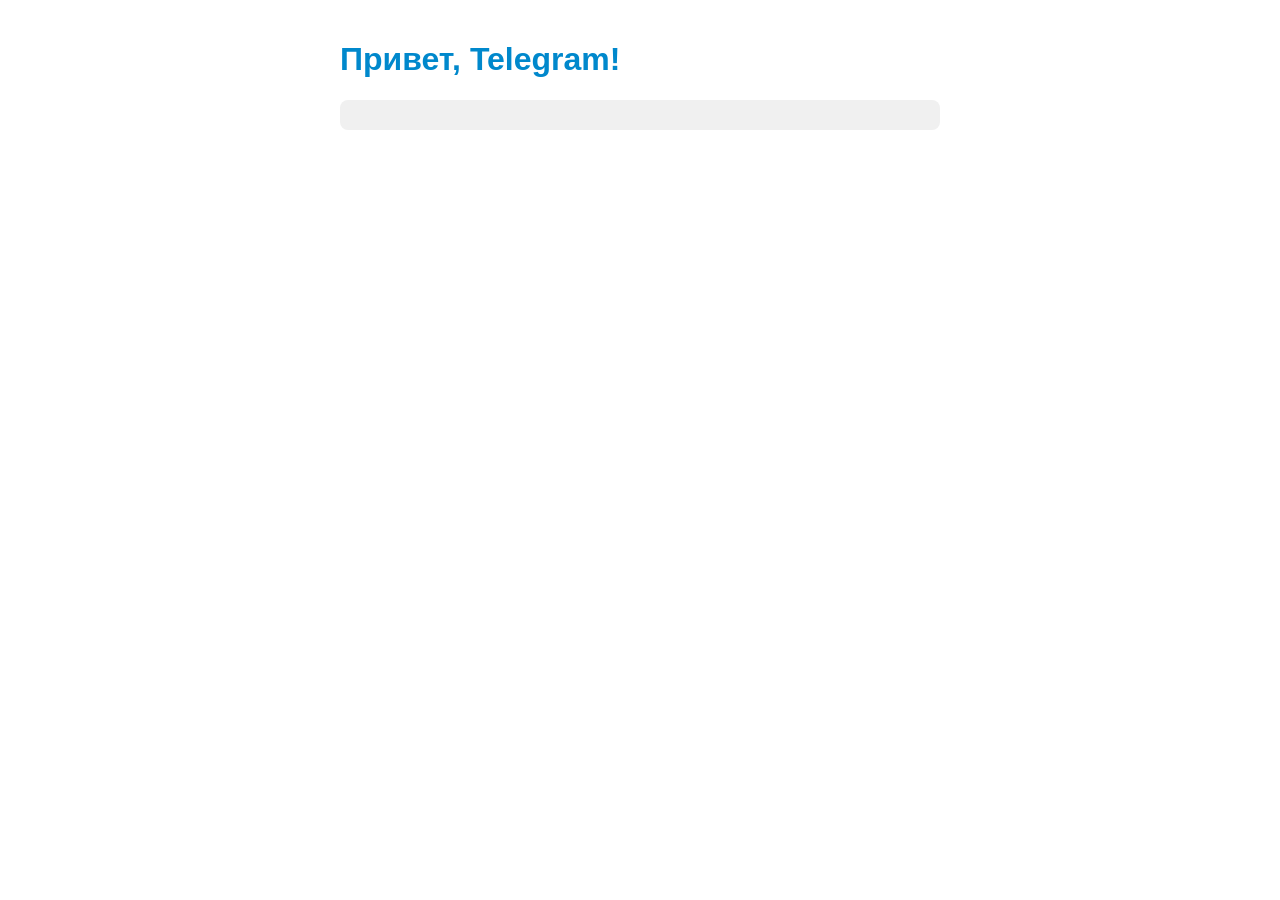
==== src/main/resources/static/index.html @ cb74614e "Initial commit" ====
<!DOCTYPE html>
<html lang="en">
<head>
    <meta charset="UTF-8">
    <meta name="viewport" content="width=device-width, initial-scale=1.0">
    <title>My Telegram Mini App</title>
    <script src="https://telegram.org/js/telegram-web-app.js"></script>
    <link rel="stylesheet" href="style.css">
</head>
<body>
<div class="container">
    <h1>Привет, Telegram!</h1>
    <div id="user-info"></div>
<!--    <button id="btn" class="tg-button">Получить данные с сервера</button>-->
<!--    <div id="result"></div>-->
</div>

<script src="app.js"></script>
</body>
</html>
---- src/main/resources/static/style.css ----
body {
    font-family: -apple-system, BlinkMacSystemFont, 'Segoe UI', Roboto, sans-serif;
    margin: 0;
    padding: 20px;
    background-color: var(--tg-theme-bg-color, #fff);
    color: var(--tg-theme-text-color, #000);
}

.container {
    max-width: 600px;
    margin: 0 auto;
}

h1 {
    color: var(--tg-theme-button-color, #0088cc);
}

.tg-button {
    background-color: var(--tg-theme-button-color, #0088cc);
    color: var(--tg-theme-button-text-color, #fff);
    border: none;
    padding: 12px 24px;
    border-radius: 8px;
    font-size: 16px;
    cursor: pointer;
    width: 100%;
    margin: 10px 0;
}

.tg-button:active {
    opacity: 0.8;
}

#user-info, #result {
    background-color: var(--tg-theme-secondary-bg-color, #f0f0f0);
    padding: 15px;
    border-radius: 8px;
    margin: 10px 0;
}
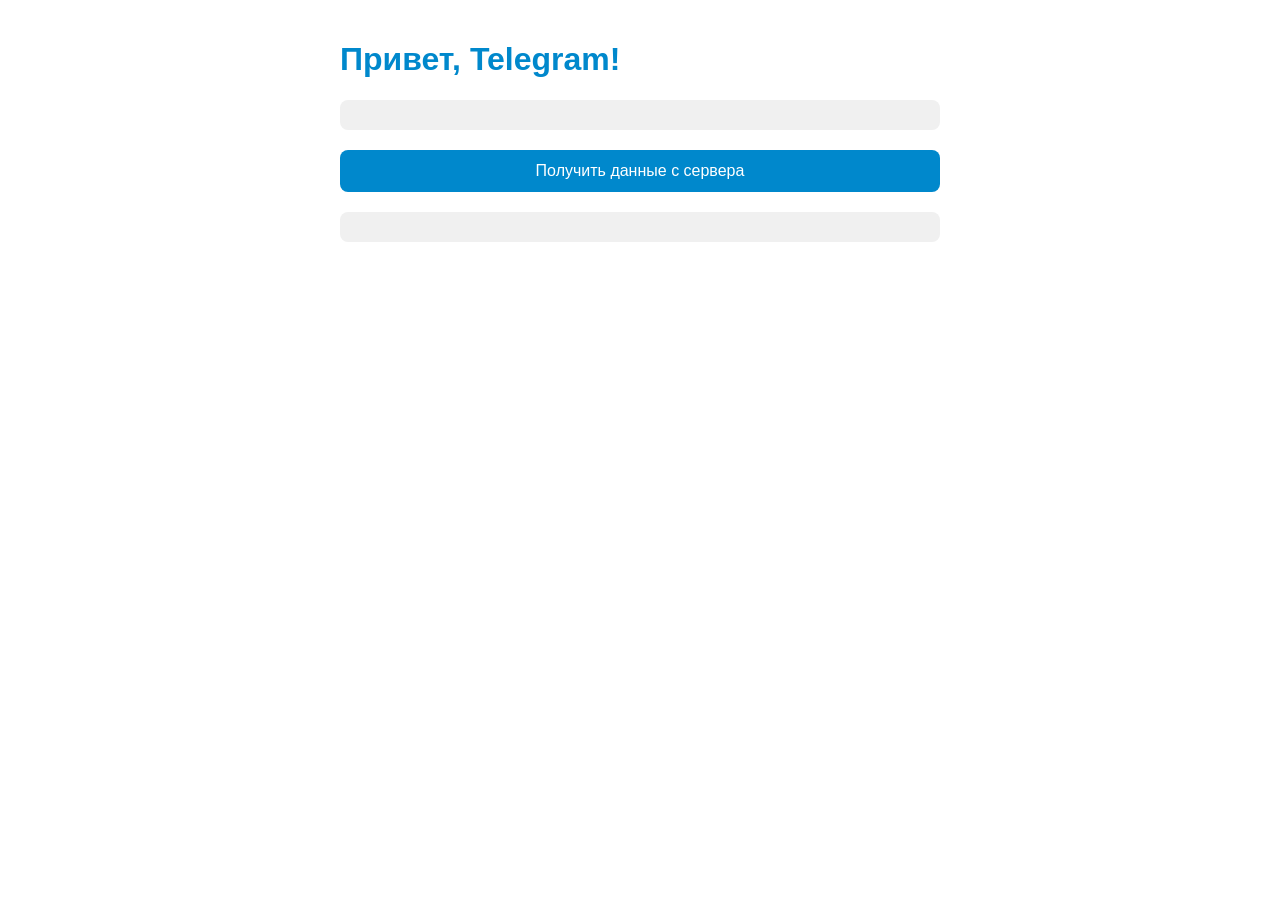
==== commit 830e457c: "feat: Added AppController and services" ====
--- a/src/main/resources/static/index.html
+++ b/src/main/resources/static/index.html
@@ -11,10 +11,10 @@
 <div class="container">
     <h1>Привет, Telegram!</h1>
     <div id="user-info"></div>
-<!--    <button id="btn" class="tg-button">Получить данные с сервера</button>-->
-<!--    <div id="result"></div>-->
+   <button id="btn" class="tg-button">Получить данные с сервера</button>
+   <div id="result"></div>
 </div>
 
-<script src="app.js"></script>
+<script src="app.js?v=0.7"></script>
 </body>
 </html>
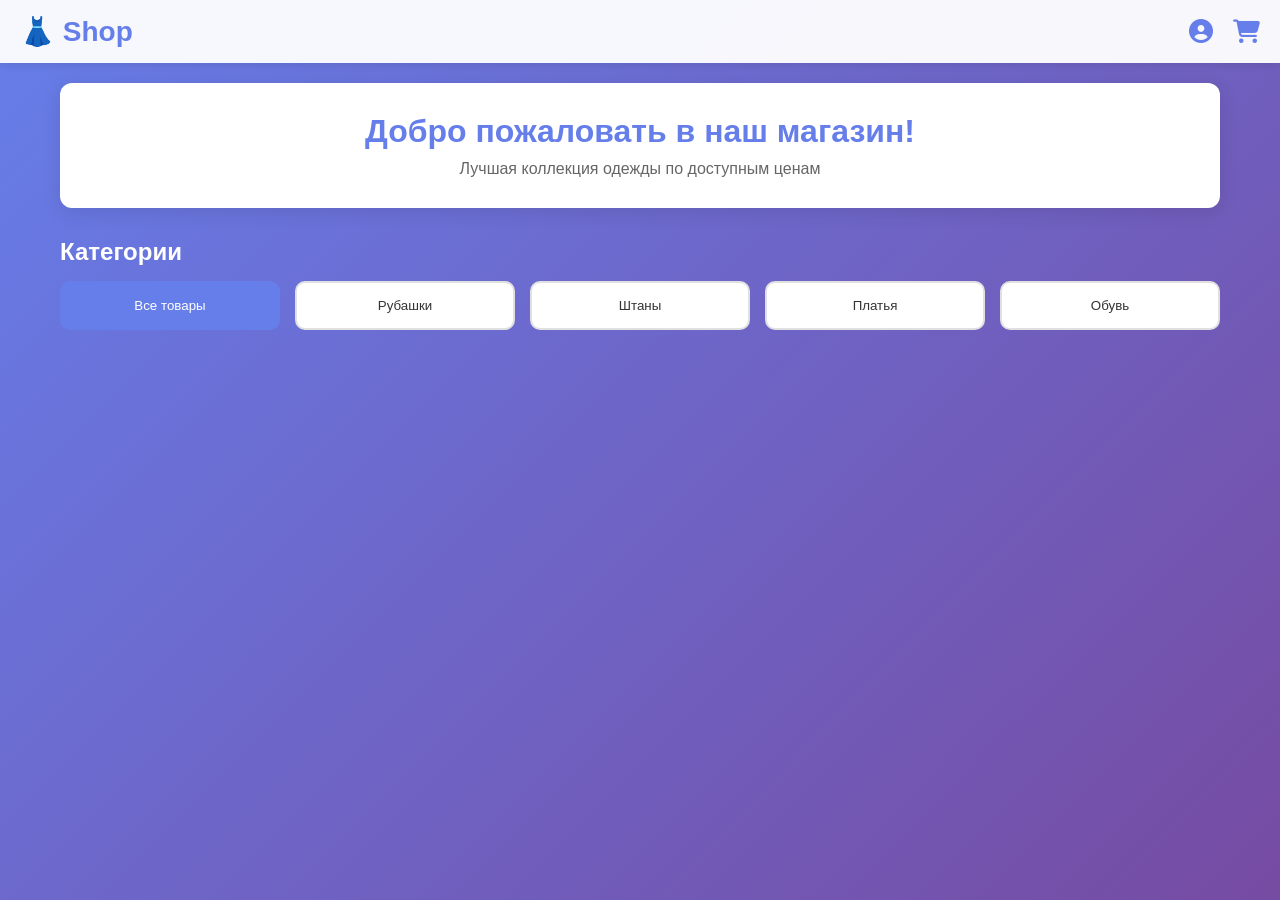
==== commit 9a23fd4f: "feat(ui): Added a simple ui." ====
--- a/src/main/resources/static/index.html
+++ b/src/main/resources/static/index.html
@@ -1,20 +1,69 @@
 <!DOCTYPE html>
-<html lang="en">
+<html lang="ru">
 <head>
     <meta charset="UTF-8">
     <meta name="viewport" content="width=device-width, initial-scale=1.0">
-    <title>My Telegram Mini App</title>
+    <title>Магазин одежды</title>
     <script src="https://telegram.org/js/telegram-web-app.js"></script>
-    <link rel="stylesheet" href="style.css">
+    <link rel="stylesheet" href="https://cdnjs.cloudflare.com/ajax/libs/font-awesome/6.4.0/css/all.min.css">
+    <link rel="stylesheet" href="index.css">
 </head>
 <body>
-<div class="container">
-    <h1>Привет, Telegram!</h1>
-    <div id="user-info"></div>
-   <button id="btn" class="tg-button">Получить данные с сервера</button>
-   <div id="result"></div>
+
+<div class="header">
+    <div class="header-left">
+        <div class="logo">👗 Shop</div>
+    </div>
+    <div class="header-right">
+        <div class="header-icon" id="profileIcon" title="Профиль">
+            <i class="fas fa-user-circle"></i>
+        </div>
+        <div class="cart-icon-wrapper">
+            <div class="header-icon" id="cartIcon" title="Корзина">
+                <i class="fas fa-shopping-cart"></i>
+            </div>
+            <div class="cart-badge" id="cartBadge" style="display: none;">0</div>
+        </div>
+    </div>
 </div>
 
-<script src="app.js?v=0.7"></script>
+<div class="container">
+    <div id="userProfile" class="user-profile" style="display: none;">
+        <div class="user-avatar">👤</div>
+        <div class="user-details">
+            <h3 id="userName">Имя пользователя</h3>
+            <p id="userUsername">@username</p>
+        </div>
+    </div>
+
+    <div class="banner">
+        <h1>Добро пожаловать в наш магазин!</h1>
+        <p>Лучшая коллекция одежды по доступным ценам</p>
+    </div>
+
+    <div>
+        <h2 style="color: white; margin-bottom: 15px;">Категории</h2>
+        <div class="categories" id="categories">
+            <button class="category-btn active" data-category="all">Все товары</button>
+            <button class="category-btn" data-category="shirts">Рубашки</button>
+            <button class="category-btn" data-category="pants">Штаны</button>
+            <button class="category-btn" data-category="dresses">Платья</button>
+            <button class="category-btn" data-category="shoes">Обувь</button>
+        </div>
+    </div>
+
+    <div id="productsContainer" class="products-grid">
+        <!-- Товары загружаются здесь -->
+    </div>
+
+    <div id="emptyState" class="empty-state" style="display: none;">
+        <i class="fas fa-shopping-bag"></i>
+        <h3>Товаров не найдено</h3>
+        <p>Попробуйте выбрать другую категорию</p>
+    </div>
+</div>
+
+<script src="index.js?v=0.1"></script>
+
 </body>
 </html>
--- a/src/main/resources/static/index.css
+++ b/src/main/resources/static/index.css
@@ -0,0 +1,263 @@
+* {
+    margin: 0;
+    padding: 0;
+    box-sizing: border-box;
+}
+
+body {
+    font-family: -apple-system, BlinkMacSystemFont, 'Segoe UI', Roboto, sans-serif;
+    background: linear-gradient(135deg, #667eea 0%, #764ba2 100%);
+    min-height: 100vh;
+    color: #333;
+}
+
+.header {
+    background: rgba(255, 255, 255, 0.95);
+    padding: 15px 20px;
+    display: flex;
+    justify-content: space-between;
+    align-items: center;
+    box-shadow: 0 2px 10px rgba(0, 0, 0, 0.1);
+    margin-bottom: 20px;
+}
+
+.header-left {
+    display: flex;
+    align-items: center;
+    gap: 15px;
+    flex: 1;
+}
+
+.logo {
+    font-size: 28px;
+    font-weight: bold;
+    color: #667eea;
+}
+
+.header-right {
+    display: flex;
+    align-items: center;
+    gap: 20px;
+}
+
+.header-icon {
+    font-size: 24px;
+    cursor: pointer;
+    transition: transform 0.2s, color 0.2s;
+    color: #667eea;
+}
+
+.header-icon:hover {
+    transform: scale(1.1);
+    color: #764ba2;
+}
+
+.cart-badge {
+    position: absolute;
+    top: -8px;
+    right: -8px;
+    background: #ff4757;
+    color: white;
+    border-radius: 50%;
+    width: 24px;
+    height: 24px;
+    display: flex;
+    align-items: center;
+    justify-content: center;
+    font-size: 12px;
+    font-weight: bold;
+}
+
+.cart-icon-wrapper {
+    position: relative;
+}
+
+.container {
+    max-width: 1200px;
+    margin: 0 auto;
+    padding: 0 20px 20px;
+}
+
+.banner {
+    background: white;
+    border-radius: 12px;
+    padding: 30px;
+    text-align: center;
+    margin-bottom: 30px;
+    box-shadow: 0 4px 20px rgba(0, 0, 0, 0.1);
+}
+
+.banner h1 {
+    font-size: 32px;
+    color: #667eea;
+    margin-bottom: 10px;
+}
+
+.banner p {
+    color: #666;
+    font-size: 16px;
+}
+
+.categories {
+    display: grid;
+    grid-template-columns: repeat(auto-fit, minmax(120px, 1fr));
+    gap: 15px;
+    margin-bottom: 30px;
+}
+
+.category-btn {
+    background: white;
+    border: 2px solid #e0e0e0;
+    padding: 15px;
+    border-radius: 10px;
+    cursor: pointer;
+    text-align: center;
+    transition: all 0.3s;
+    font-weight: 500;
+    color: #333;
+}
+
+.category-btn:hover {
+    border-color: #667eea;
+    color: #667eea;
+    transform: translateY(-2px);
+    box-shadow: 0 4px 12px rgba(102, 126, 234, 0.2);
+}
+
+.category-btn.active {
+    background: #667eea;
+    color: white;
+    border-color: #667eea;
+}
+
+.products-grid {
+    display: grid;
+    grid-template-columns: repeat(auto-fill, minmax(200px, 1fr));
+    gap: 20px;
+    margin-bottom: 30px;
+}
+
+.product-card {
+    background: white;
+    border-radius: 12px;
+    overflow: hidden;
+    box-shadow: 0 4px 15px rgba(0, 0, 0, 0.1);
+    transition: all 0.3s;
+    cursor: pointer;
+}
+
+.product-card:hover {
+    transform: translateY(-8px);
+    box-shadow: 0 8px 25px rgba(0, 0, 0, 0.15);
+}
+
+.product-image {
+    width: 100%;
+    height: 200px;
+    background: linear-gradient(135deg, #667eea 0%, #764ba2 100%);
+    display: flex;
+    align-items: center;
+    justify-content: center;
+    font-size: 60px;
+    color: white;
+}
+
+.product-info {
+    padding: 15px;
+}
+
+.product-name {
+    font-weight: 600;
+    margin-bottom: 8px;
+    color: #333;
+}
+
+.product-price {
+    color: #667eea;
+    font-size: 18px;
+    font-weight: bold;
+    margin-bottom: 10px;
+}
+
+.add-to-cart-btn {
+    width: 100%;
+    background: linear-gradient(135deg, #667eea 0%, #764ba2 100%);
+    color: white;
+    border: none;
+    padding: 10px;
+    border-radius: 8px;
+    cursor: pointer;
+    font-weight: 600;
+    transition: all 0.3s;
+}
+
+.add-to-cart-btn:hover {
+    opacity: 0.9;
+    transform: scale(1.02);
+}
+
+.add-to-cart-btn:active {
+    transform: scale(0.98);
+}
+
+.user-profile {
+    background: white;
+    border-radius: 12px;
+    padding: 20px;
+    margin-bottom: 30px;
+    display: flex;
+    align-items: center;
+    gap: 15px;
+    box-shadow: 0 4px 15px rgba(0, 0, 0, 0.1);
+}
+
+.user-avatar {
+    width: 60px;
+    height: 60px;
+    border-radius: 50%;
+    background: linear-gradient(135deg, #667eea 0%, #764ba2 100%);
+    display: flex;
+    align-items: center;
+    justify-content: center;
+    font-size: 30px;
+    color: white;
+}
+
+.user-details h3 {
+    color: #333;
+    margin-bottom: 5px;
+}
+
+.user-details p {
+    color: #999;
+    font-size: 14px;
+}
+
+.empty-state {
+    text-align: center;
+    padding: 40px 20px;
+    background: white;
+    border-radius: 12px;
+    color: #999;
+}
+
+.empty-state i {
+    font-size: 48px;
+    margin-bottom: 20px;
+    color: #ddd;
+}
+
+@media (max-width: 600px) {
+    .products-grid {
+        grid-template-columns: repeat(2, 1fr);
+        gap: 15px;
+    }
+
+    .banner h1 {
+        font-size: 24px;
+    }
+
+    .categories {
+        grid-template-columns: repeat(3, 1fr);
+    }
+}
